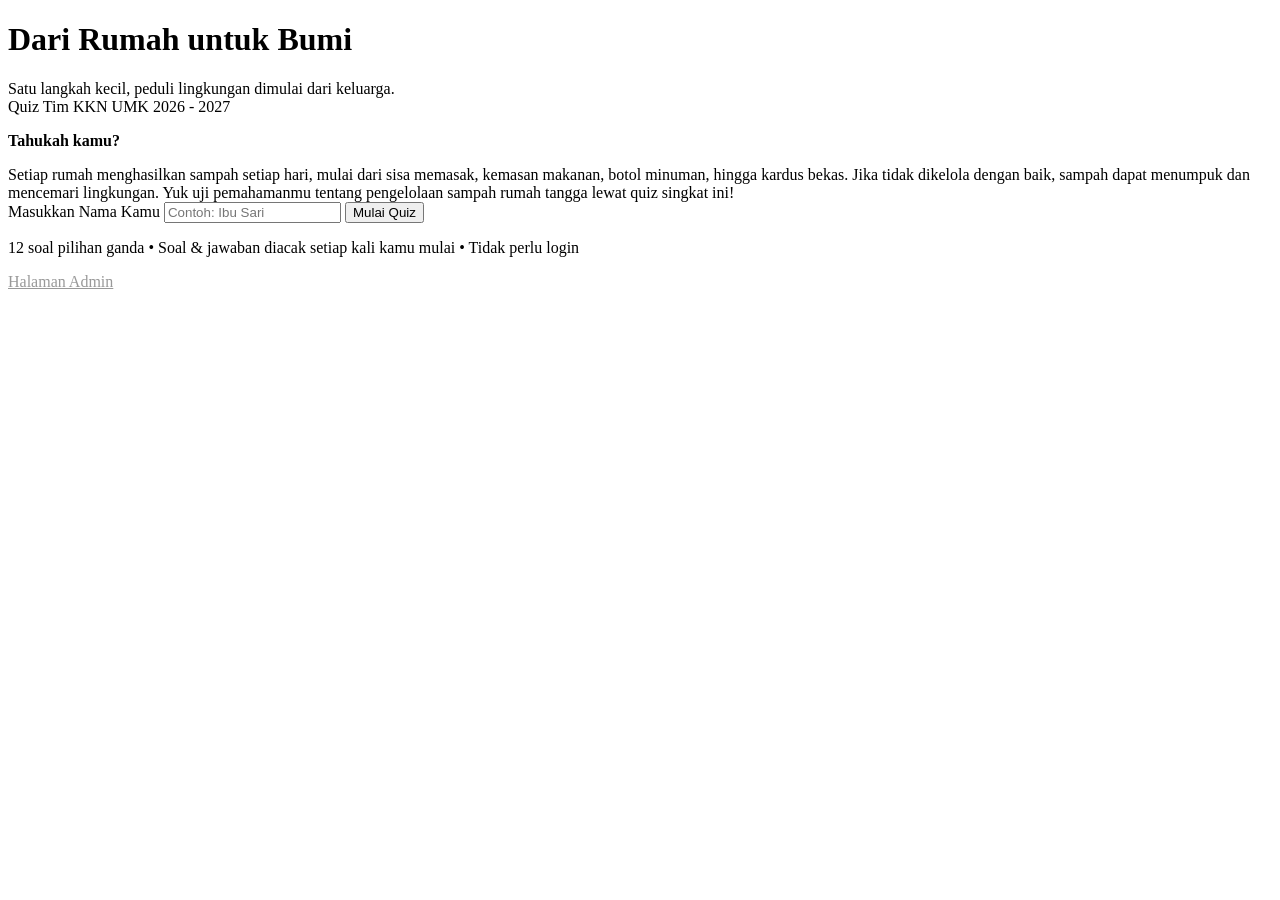
==== index.html @ 2ca14561 "Upload website quiz" ====
<!DOCTYPE html>
<html lang="id">
<head>
<meta charset="UTF-8">
<meta name="viewport" content="width=device-width, initial-scale=1.0">
<title>Dari Rumah untuk Bumi - Quiz</title>
<link rel="stylesheet" href="css/style.css">
</head>
<body>
  <div class="page">
    <div class="decor-dots"><span></span><span></span><span></span></div>
    <h1>Dari Rumah untuk <b>Bumi</b></h1>
    <p class="subtitle">Satu langkah kecil, peduli lingkungan dimulai dari keluarga.<br>Quiz Tim KKN UMK 2026 - 2027</p>

    <div class="material-box">
      <strong>Tahukah kamu?</strong>
      <p style="margin-bottom:0">
        Setiap rumah menghasilkan sampah setiap hari, mulai dari sisa memasak,
        kemasan makanan, botol minuman, hingga kardus bekas. Jika tidak dikelola
        dengan baik, sampah dapat menumpuk dan mencemari lingkungan. Yuk uji
        pemahamanmu tentang pengelolaan sampah rumah tangga lewat quiz singkat ini!
      </p>
    </div>

    <div class="card">
      <div id="error" class="error" style="display:none">Mohon isi nama terlebih dahulu.</div>
      <label for="nameInput">Masukkan Nama Kamu</label>
      <input type="text" id="nameInput" placeholder="Contoh: Ibu Sari" maxlength="40" autocomplete="off">
      <button id="startBtn">Mulai Quiz</button>
      <p class="small-note">12 soal pilihan ganda • Soal &amp; jawaban diacak setiap kali kamu mulai • Tidak perlu login</p>
    </div>

    <p class="footer-note">
      <a href="admin.html" style="color:#999;">Halaman Admin</a>
    </p>
  </div>

  <script>
    const nameInput = document.getElementById("nameInput");
    const startBtn = document.getElementById("startBtn");
    const errorBox = document.getElementById("error");

    function start() {
      const name = nameInput.value.trim();
      if (!name) {
        errorBox.style.display = "block";
        nameInput.focus();
        return;
      }
      sessionStorage.setItem("dr4b_player_name", name);
      window.location.href = "quiz.html";
    }

    startBtn.addEventListener("click", start);
    nameInput.addEventListener("keydown", (e) => {
      if (e.key === "Enter") start();
    });
  </script>
</body>
</html>
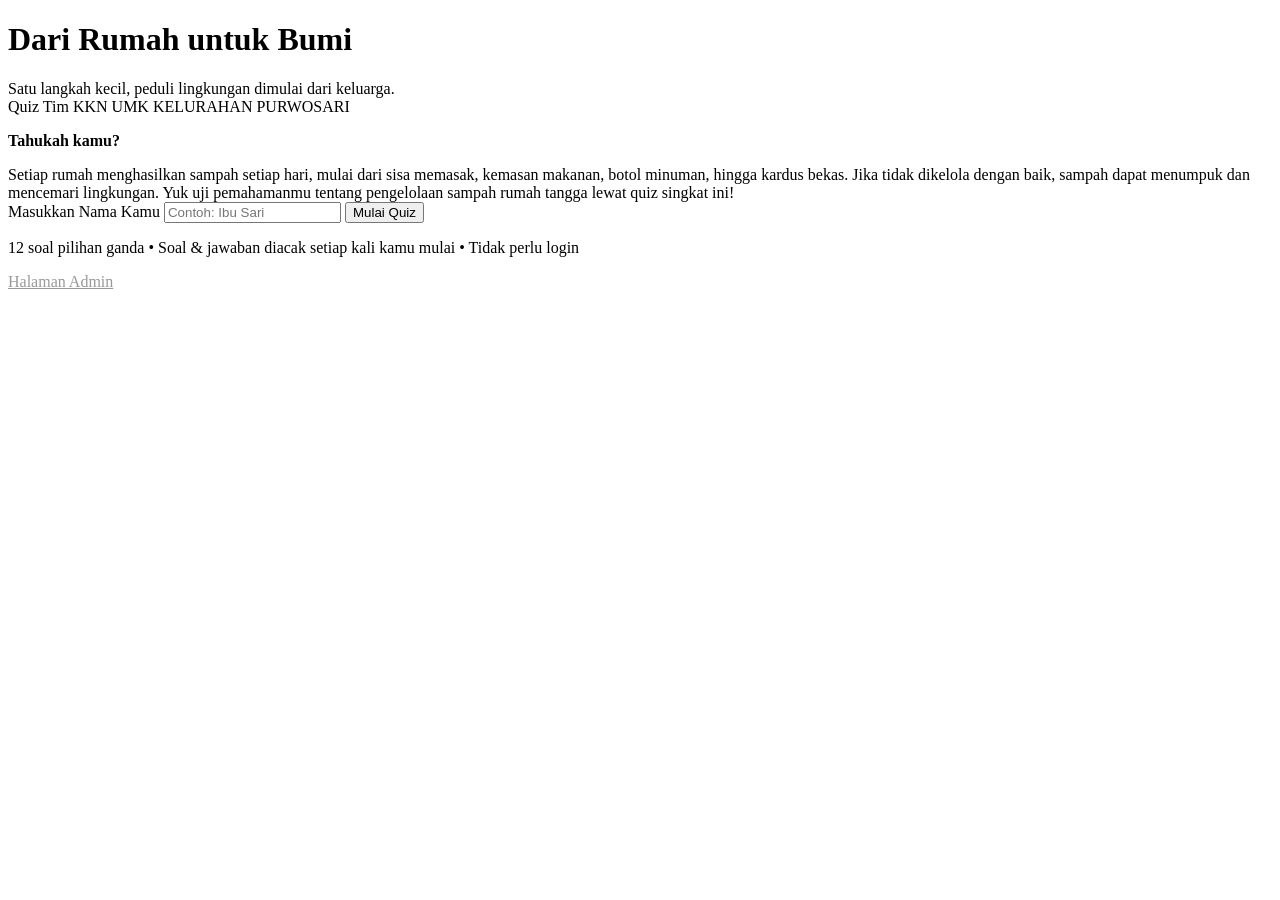
==== commit d1ab3527: "Update subtitle text for KKN UMK quiz" ====
--- a/index.html
+++ b/index.html
@@ -10,7 +10,7 @@
   <div class="page">
     <div class="decor-dots"><span></span><span></span><span></span></div>
     <h1>Dari Rumah untuk <b>Bumi</b></h1>
-    <p class="subtitle">Satu langkah kecil, peduli lingkungan dimulai dari keluarga.<br>Quiz Tim KKN UMK 2026 - 2027</p>
+    <p class="subtitle">Satu langkah kecil, peduli lingkungan dimulai dari keluarga.<br>Quiz Tim KKN UMK KELURAHAN PURWOSARI</p>
 
     <div class="material-box">
       <strong>Tahukah kamu?</strong>
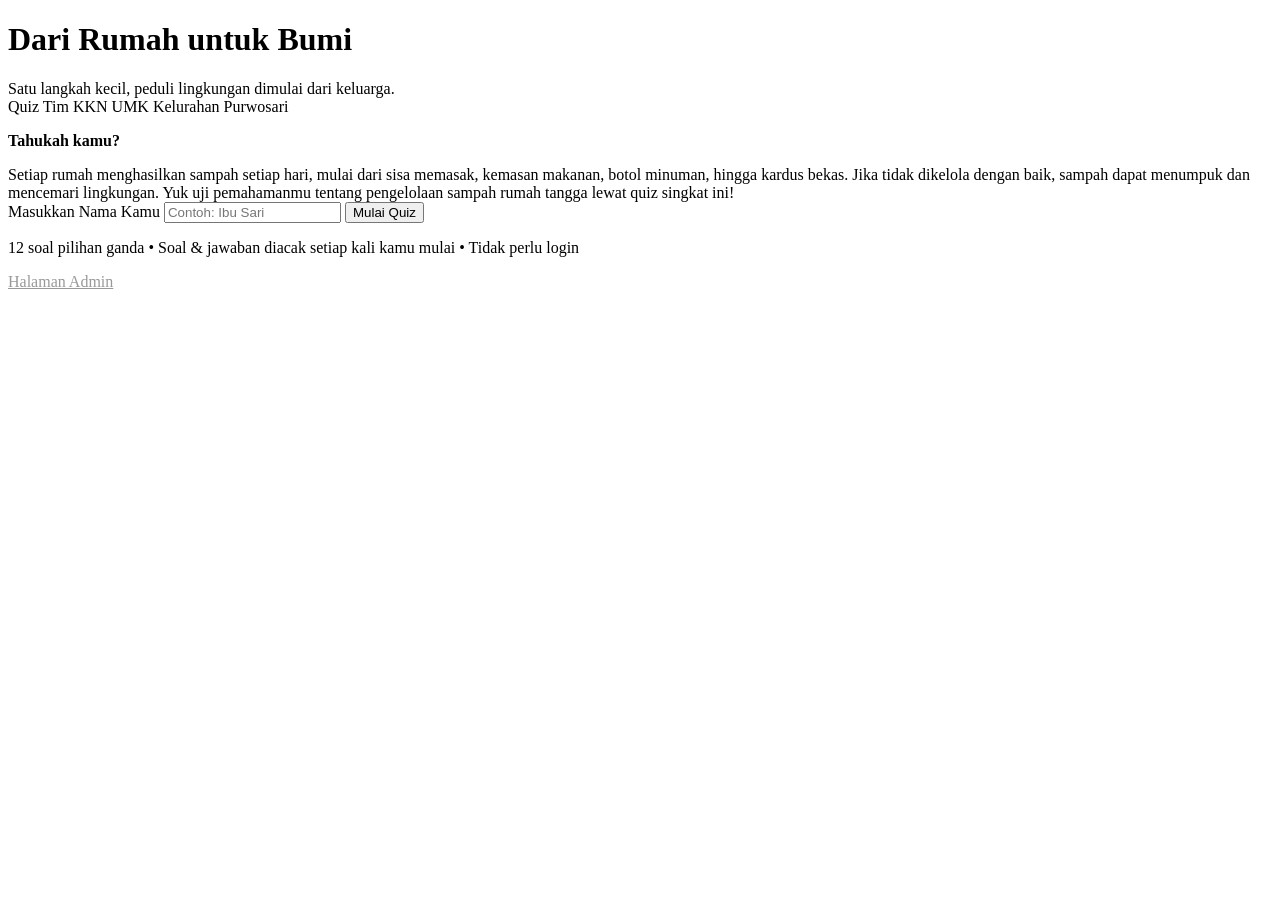
==== commit c5cea389: "Fix capitalization in subtitle text" ====
--- a/index.html
+++ b/index.html
@@ -10,7 +10,7 @@
   <div class="page">
     <div class="decor-dots"><span></span><span></span><span></span></div>
     <h1>Dari Rumah untuk <b>Bumi</b></h1>
-    <p class="subtitle">Satu langkah kecil, peduli lingkungan dimulai dari keluarga.<br>Quiz Tim KKN UMK KELURAHAN PURWOSARI</p>
+    <p class="subtitle">Satu langkah kecil, peduli lingkungan dimulai dari keluarga.<br>Quiz Tim KKN UMK Kelurahan Purwosari</p>
 
     <div class="material-box">
       <strong>Tahukah kamu?</strong>
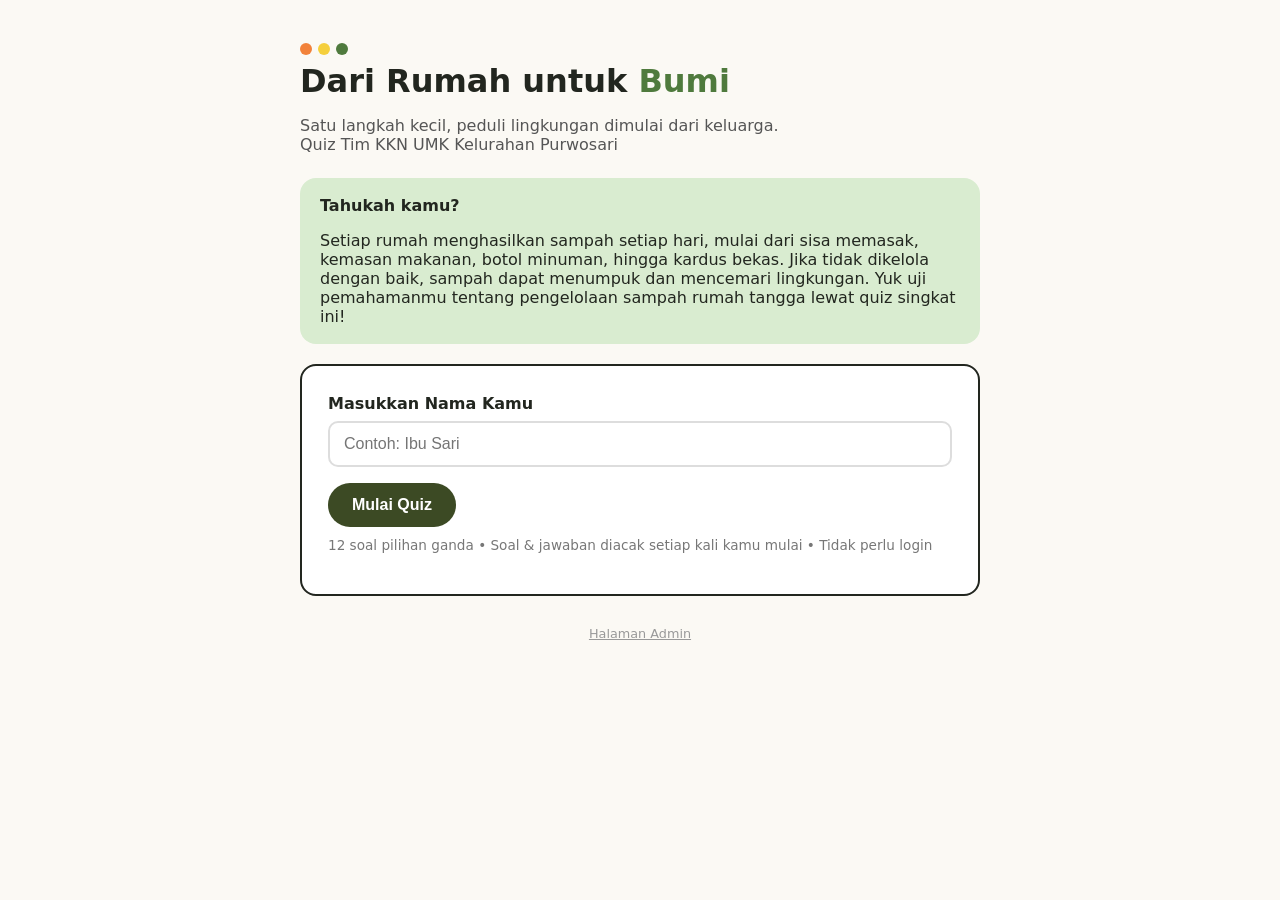
==== commit 42f6c36d: "Update index.html" ====
--- a/index.html
+++ b/index.html
@@ -4,7 +4,7 @@
 <meta charset="UTF-8">
 <meta name="viewport" content="width=device-width, initial-scale=1.0">
 <title>Dari Rumah untuk Bumi - Quiz</title>
-<link rel="stylesheet" href="css/style.css">
+<link rel="stylesheet" href="style.css">
 </head>
 <body>
   <div class="page">
--- a/style.css
+++ b/style.css
@@ -0,0 +1,265 @@
+:root {
+  --green-dark: #3c4a24;
+  --green: #4f7a3d;
+  --green-light: #d9ecd0;
+  --orange: #f2823a;
+  --yellow: #f5cf3c;
+  --red: #e74c3c;
+  --cream: #fbf9f4;
+  --ink: #22261f;
+  --radius: 16px;
+}
+
+* {
+  box-sizing: border-box;
+}
+
+body {
+  margin: 0;
+  font-family: "Segoe UI", system-ui, -apple-system, sans-serif;
+  background: var(--cream);
+  color: var(--ink);
+  min-height: 100vh;
+}
+
+.decor-dots {
+  display: inline-flex;
+  gap: 6px;
+  margin-bottom: 8px;
+}
+.decor-dots span {
+  width: 12px;
+  height: 12px;
+  border-radius: 50%;
+  display: inline-block;
+}
+.decor-dots span:nth-child(1) { background: var(--orange); }
+.decor-dots span:nth-child(2) { background: var(--yellow); }
+.decor-dots span:nth-child(3) { background: var(--green); }
+
+.page {
+  max-width: 720px;
+  margin: 0 auto;
+  padding: 40px 20px 60px;
+}
+
+.card {
+  background: #fff;
+  border: 2px solid var(--ink);
+  border-radius: var(--radius);
+  padding: 28px 26px;
+  margin-bottom: 20px;
+}
+
+h1 {
+  font-size: 2rem;
+  margin: 0 0 6px;
+  line-height: 1.15;
+}
+h1 b, .accent {
+  color: var(--green);
+}
+
+.subtitle {
+  color: #555;
+  margin-bottom: 24px;
+}
+
+.tag {
+  display: inline-block;
+  background: var(--yellow);
+  color: var(--ink);
+  padding: 6px 14px;
+  border-radius: 999px;
+  font-size: 0.85rem;
+  font-weight: 600;
+  margin-right: 8px;
+  margin-bottom: 6px;
+}
+.tag.green { background: var(--green-light); }
+
+label {
+  display: block;
+  font-weight: 600;
+  margin-bottom: 8px;
+}
+
+input[type="text"], input[type="password"] {
+  width: 100%;
+  padding: 12px 14px;
+  border-radius: 10px;
+  border: 2px solid #ddd;
+  font-size: 1rem;
+  margin-bottom: 16px;
+}
+input[type="text"]:focus, input[type="password"]:focus {
+  outline: none;
+  border-color: var(--green);
+}
+
+button, .btn {
+  background: var(--green-dark);
+  color: #fff;
+  border: none;
+  padding: 13px 24px;
+  border-radius: 999px;
+  font-size: 1rem;
+  font-weight: 600;
+  cursor: pointer;
+  transition: transform 0.1s ease, opacity 0.2s ease;
+  text-decoration: none;
+  display: inline-block;
+}
+button:hover, .btn:hover {
+  opacity: 0.9;
+  transform: translateY(-1px);
+}
+button:disabled {
+  background: #ccc;
+  cursor: not-allowed;
+}
+button.secondary {
+  background: transparent;
+  color: var(--green-dark);
+  border: 2px solid var(--green-dark);
+}
+
+.error {
+  color: var(--red);
+  font-weight: 600;
+  margin-bottom: 12px;
+}
+
+.material-box {
+  background: var(--green-light);
+  border-radius: var(--radius);
+  padding: 18px 20px;
+  margin-bottom: 20px;
+}
+.material-box ul {
+  margin: 8px 0 0;
+  padding-left: 20px;
+}
+
+.progress-bar {
+  height: 10px;
+  background: #eee;
+  border-radius: 999px;
+  overflow: hidden;
+  margin-bottom: 20px;
+}
+.progress-bar-fill {
+  height: 100%;
+  background: var(--green);
+  transition: width 0.25s ease;
+}
+
+.question-number {
+  font-weight: 700;
+  color: var(--green-dark);
+  margin-bottom: 6px;
+}
+
+.question-text {
+  font-size: 1.15rem;
+  font-weight: 600;
+  margin-bottom: 18px;
+}
+
+.options {
+  display: flex;
+  flex-direction: column;
+  gap: 10px;
+  margin-bottom: 22px;
+}
+
+.option-label {
+  border: 2px solid #ddd;
+  border-radius: 12px;
+  padding: 12px 16px;
+  display: flex;
+  align-items: center;
+  gap: 12px;
+  cursor: pointer;
+  transition: border-color 0.15s ease, background 0.15s ease;
+}
+.option-label:hover {
+  border-color: var(--green);
+}
+.option-label.selected {
+  border-color: var(--green-dark);
+  background: var(--green-light);
+}
+.option-label input {
+  accent-color: var(--green-dark);
+  width: 18px;
+  height: 18px;
+}
+
+.nav-row {
+  display: flex;
+  justify-content: space-between;
+  gap: 10px;
+}
+
+.score-hero {
+  text-align: center;
+  padding: 20px 0 10px;
+}
+.score-number {
+  font-size: 3.5rem;
+  font-weight: 800;
+  color: var(--green-dark);
+  margin: 6px 0;
+}
+.score-sub {
+  color: #555;
+  margin-bottom: 20px;
+}
+
+table {
+  width: 100%;
+  border-collapse: collapse;
+  margin-top: 10px;
+}
+th, td {
+  text-align: left;
+  padding: 10px 12px;
+  border-bottom: 1px solid #eee;
+}
+th {
+  background: var(--green-light);
+  font-size: 0.85rem;
+  text-transform: uppercase;
+  letter-spacing: 0.03em;
+}
+tr:nth-child(even) {
+  background: #fafafa;
+}
+
+.top-row {
+  display: flex;
+  justify-content: space-between;
+  align-items: center;
+  gap: 10px;
+  flex-wrap: wrap;
+  margin-bottom: 16px;
+}
+
+.small-note {
+  font-size: 0.85rem;
+  color: #777;
+  margin-top: 10px;
+}
+
+.footer-note {
+  text-align: center;
+  color: #999;
+  font-size: 0.8rem;
+  margin-top: 30px;
+}
+
+@media (max-width: 480px) {
+  h1 { font-size: 1.5rem; }
+  .score-number { font-size: 2.6rem; }
+}
